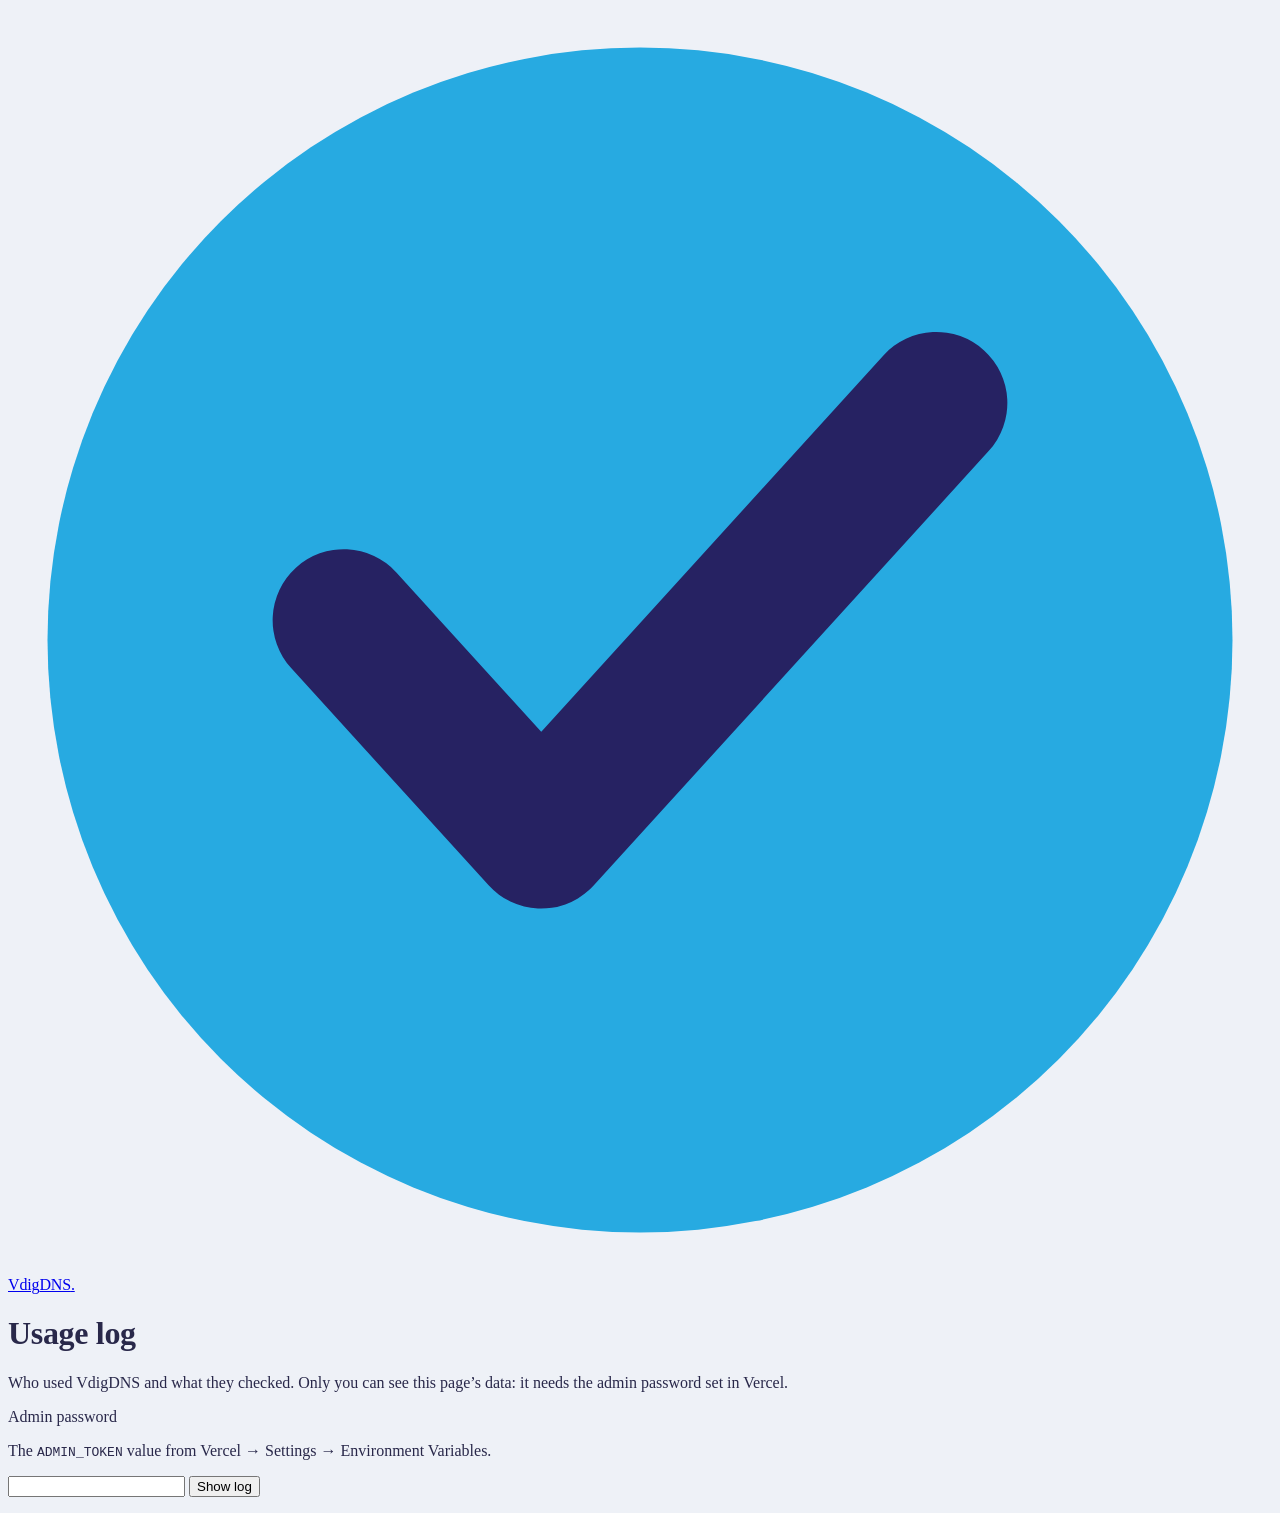
==== public/admin.html @ 4c51bd32 "Add files via upload" ====
<!doctype html>
<html lang="en">
<head>
  <meta charset="utf-8" />
  <meta name="viewport" content="width=device-width, initial-scale=1" />
  <meta name="robots" content="noindex, nofollow" />
  <title>VdigDNS usage log</title>
  <link rel="icon" href="data:image/svg+xml,%3Csvg xmlns='http://www.w3.org/2000/svg' viewBox='0 0 32 32'%3E%3Ccircle cx='16' cy='16' r='15' fill='%23262262'/%3E%3Cpath d='M9 16.5l4.5 4.5L23 11' stroke='%2327AAE1' stroke-width='3.4' fill='none' stroke-linecap='round' stroke-linejoin='round'/%3E%3C/svg%3E" />
  <link rel="preconnect" href="https://fonts.googleapis.com" />
  <link rel="preconnect" href="https://fonts.gstatic.com" crossorigin />
  <link href="https://fonts.googleapis.com/css2?family=Archivo:wdth,wght@62..125,100..900&family=JetBrains+Mono:wght@400;600&display=swap" rel="stylesheet" />
  <!-- Same compiled stylesheet as the main page (build.py scans this file too) -->
  <link rel="stylesheet" href="/app.css" />
  <style>
    body { background: #EEF1F7; color: #29284A; }
    .display { font-stretch: 125%; letter-spacing: -0.01em; }
    .semi-wide { font-stretch: 112%; }
    .break-anywhere { overflow-wrap: anywhere; }
    .tabular { font-variant-numeric: tabular-nums; }
  </style>
</head>
<body class="min-h-screen bg-canvas font-sans text-ink antialiased">
  <header class="bg-navy pb-20 text-white">
    <div class="mx-auto max-w-6xl px-4 pt-7 sm:px-6">
      <div class="flex flex-wrap items-center justify-between gap-3">
        <a href="/" class="flex items-center gap-2.5 rounded-md focus:outline-none focus-visible:ring-2 focus-visible:ring-sky">
          <svg class="h-8 w-8 shrink-0" viewBox="0 0 32 32" aria-hidden="true">
            <circle cx="16" cy="16" r="15" fill="#27AAE1" />
            <path d="M8.5 15.5l5 5.5L23.5 10" stroke="#262262" stroke-width="3.6" fill="none" stroke-linecap="round" stroke-linejoin="round" />
          </svg>
          <span class="display text-2xl font-extrabold">Vdig<span class="text-sky">DNS</span><span class="text-orange">.</span></span>
        </a>
        <button id="signout" hidden class="text-sm text-white/70 underline underline-offset-4 hover:text-white focus:outline-none focus-visible:ring-2 focus-visible:ring-sky">Sign out</button>
      </div>
      <h1 class="display mt-10 text-3xl font-bold sm:text-4xl">Usage log</h1>
      <p class="mt-2 max-w-2xl text-white/75">Who used VdigDNS and what they checked. Only you can see this page’s data: it needs the admin password set in Vercel.</p>
    </div>
  </header>

  <main class="mx-auto -mt-12 max-w-6xl space-y-6 px-4 pb-16 sm:px-6">
    <!-- Sign in -->
    <form id="signin" class="max-w-lg rounded-2xl bg-white p-6 shadow-[0_1px_2px_rgba(38,34,98,.06),0_8px_24px_rgba(38,34,98,.08)] sm:p-8" autocomplete="off">
      <label for="token" class="semi-wide text-lg font-bold text-navy">Admin password</label>
      <p class="mt-1 text-[14px] text-ink/70">The <code class="font-mono text-[13px]">ADMIN_TOKEN</code> value from Vercel → Settings → Environment Variables.</p>
      <div class="mt-4 flex flex-col gap-3 sm:flex-row">
        <input id="token" type="password" required autocomplete="current-password"
               class="min-w-0 flex-1 rounded-lg border border-rule px-3 py-2.5 font-mono text-navy outline-none focus:border-sky focus:ring-4 focus:ring-sky/20" />
        <button class="rounded-lg bg-navy px-6 py-2.5 font-bold text-white hover:bg-blue focus:outline-none focus-visible:ring-4 focus-visible:ring-sky/50">Show log</button>
      </div>
      <p id="signin-error" role="alert" class="mt-3 hidden text-[14px] text-fail"></p>
    </form>

    <!-- Log -->
    <div id="log" hidden class="space-y-6">
      <div class="flex flex-wrap items-center gap-3">
        <label class="sr-only" for="days">Period</label>
        <select id="days" class="rounded-lg border border-rule bg-white px-3 py-2 text-sm text-navy outline-none focus:border-sky focus:ring-4 focus:ring-sky/20">
          <option value="1">Today</option><option value="7" selected>Last 7 days</option><option value="30">Last 30 days</option>
        </select>
        <label class="sr-only" for="tool">Tool</label>
        <select id="tool" class="rounded-lg border border-rule bg-white px-3 py-2 text-sm text-navy outline-none focus:border-sky focus:ring-4 focus:ring-sky/20">
          <option value="">All tools</option><option value="report">Domain report</option><option value="propagation">Propagation</option>
          <option value="whois">Registration</option><option value="dkim">DKIM selector</option><option value="blocklist">Blocklist IP</option>
        </select>
        <label class="sr-only" for="q">Search</label>
        <input id="q" type="search" placeholder="Filter by IP, domain, country or browser"
               class="min-w-0 flex-1 rounded-lg border border-rule bg-white px-3 py-2 text-sm text-navy outline-none focus:border-sky focus:ring-4 focus:ring-sky/20 sm:max-w-sm" />
        <button id="refresh" class="rounded-lg border border-sky bg-white px-3.5 py-2 text-sm font-semibold text-blue hover:bg-sky/10 focus:outline-none focus-visible:ring-2 focus-visible:ring-sky">Refresh</button>
        <button id="csv" class="rounded-lg border border-sky bg-white px-3.5 py-2 text-sm font-semibold text-blue hover:bg-sky/10 focus:outline-none focus-visible:ring-2 focus-visible:ring-sky">Download CSV</button>
      </div>

      <div id="tiles" class="grid grid-cols-2 gap-4 lg:grid-cols-4"></div>

      <div class="grid gap-4 lg:grid-cols-12">
        <section class="min-w-0 rounded-2xl bg-white p-6 shadow-[0_1px_2px_rgba(38,34,98,.06),0_6px_18px_rgba(38,34,98,.06)] lg:col-span-7">
          <h2 class="semi-wide text-lg font-bold text-navy">Visitors</h2>
          <p class="text-[13px] text-ink/60">Click one to see only their checks.</p>
          <ol id="top-ips" class="mt-4 space-y-1"></ol>
        </section>
        <section class="min-w-0 rounded-2xl bg-white p-6 shadow-[0_1px_2px_rgba(38,34,98,.06),0_6px_18px_rgba(38,34,98,.06)] lg:col-span-5">
          <h2 class="semi-wide text-lg font-bold text-navy">Most checked</h2>
          <p class="text-[13px] text-ink/60">Domains, IPs and selectors.</p>
          <ol id="top-targets" class="mt-4 space-y-1"></ol>
        </section>
      </div>

      <section class="min-w-0 rounded-2xl bg-white shadow-[0_1px_2px_rgba(38,34,98,.06),0_6px_18px_rgba(38,34,98,.06)]">
        <div class="flex flex-wrap items-baseline justify-between gap-2 p-6 pb-3">
          <h2 class="semi-wide text-lg font-bold text-navy">Every check</h2>
          <p id="shown" class="text-[13px] text-ink/60"></p>
        </div>
        <div class="overflow-x-auto">
          <table class="w-full min-w-[46rem] text-left text-[13px]">
            <thead class="border-y border-rule bg-canvas/60 text-ink/60">
              <tr><th class="px-6 py-2 font-semibold">Time</th><th class="px-3 py-2 font-semibold">Visitor</th><th class="px-3 py-2 font-semibold">Location</th>
                  <th class="px-3 py-2 font-semibold">Tool</th><th class="px-3 py-2 font-semibold">Checked</th><th class="px-3 py-2 pr-6 font-semibold">Browser</th></tr>
            </thead>
            <tbody id="rows" class="divide-y divide-rule/70"></tbody>
          </table>
        </div>
        <p id="more" class="hidden p-4 text-center text-[13px] text-ink/60"></p>
      </section>
      <p id="note" class="text-[13px] text-ink/60"></p>
    </div>
  </main>

<script>
"use strict";
const $ = (id) => document.getElementById(id);
function el(tag, cls, text) { const n = document.createElement(tag); if (cls) n.className = cls; if (text != null) n.textContent = text; return n; }
const TOOL_NAME = { report: "Domain report", propagation: "Propagation", whois: "Registration", dkim: "DKIM selector", blocklist: "Blocklist IP" };
const REGION = (() => { try { return new Intl.DisplayNames(undefined, { type: "region" }); } catch { return null; } })();
const country = (c) => { try { return c ? REGION?.of(c) || c : ""; } catch { return c || ""; } };
const place = (e) => [e.city, country(e.country)].filter(Boolean).join(", ");
function browser(ua) {
  if (!ua) return "";
  if (/curl|wget|python|httpie|go-http|node-fetch|axios|postman/i.test(ua)) return (ua.match(/^[\w.-]+/) || [ua])[0] + " (script)";
  const b = /Edg\//.test(ua) ? "Edge" : /OPR\//.test(ua) ? "Opera" : /Firefox\//.test(ua) ? "Firefox" : /Chrome\//.test(ua) ? "Chrome" : /Safari\//.test(ua) ? "Safari" : "Other";
  const os = /Windows/.test(ua) ? "Windows" : /Android/.test(ua) ? "Android" : /iPhone|iPad/.test(ua) ? "iOS" : /Mac OS X/.test(ua) ? "macOS" : /Linux/.test(ua) ? "Linux" : "";
  return os ? `${b} on ${os}` : b;
}

let token = "";
try { token = sessionStorage.getItem("vdig-admin") || ""; } catch { /* storage blocked: sign in each time */ }
let entries = [];

async function load() {
  const err = $("signin-error");
  err.classList.add("hidden");
  try {
    const res = await fetch(`/api/v1/admin/usage?days=${$("days").value}`, { headers: { Authorization: `Bearer ${token}` }, cache: "no-store" });
    const data = await res.json().catch(() => ({}));
    if (!res.ok) throw new Error(res.status === 404 ? "The usage log isn't switched on: set ADMIN_TOKEN (16+ characters) in Vercel, then redeploy." : data.detail || `HTTP ${res.status}`);
    try { sessionStorage.setItem("vdig-admin", token); } catch { /* fine */ }
    entries = data.entries || [];
    $("note").textContent = `Entries are kept for ${data.retention_days} days, then deleted automatically. Checks answered from Vercel’s cache aren’t counted, and the header analyzer is never logged because it runs in the visitor’s browser.`;
    $("signin").hidden = true; $("log").hidden = false; $("signout").hidden = false;
    render();
  } catch (e) {
    $("signin").hidden = false; $("log").hidden = true;
    err.textContent = e instanceof TypeError ? "Couldn't reach the VdigDNS service." : e.message;
    err.classList.remove("hidden");
  }
}

function filtered() {
  const q = $("q").value.trim().toLowerCase(), tool = $("tool").value;
  return entries.filter((e) => (!tool || e.tool === tool) &&
    (!q || [e.ip, e.target, e.country, country(e.country), e.city, browser(e.ua)].some((v) => (v || "").toLowerCase().includes(q))));
}
function counts(list, key) {
  const m = new Map();
  list.forEach((e) => { const k = key(e); if (!k) return; const c = m.get(k) || { n: 0, last: e }; c.n++; if (e.t > c.last.t) c.last = e; m.set(k, c); });
  return [...m.entries()].sort((a, b) => b[1].n - a[1].n);
}
function tileBox(label, value, sub) {
  const box = el("div", "rounded-2xl bg-white p-5 shadow-[0_1px_2px_rgba(38,34,98,.06),0_6px_18px_rgba(38,34,98,.06)]");
  box.append(el("div", "display tabular text-3xl font-extrabold text-navy", value), el("div", "mt-1 text-[13px] font-semibold text-ink/70", label));
  if (sub) box.append(el("div", "mt-0.5 text-[12px] text-ink/50", sub));
  return box;
}
function render() {
  const list = filtered();
  const ips = counts(list, (e) => e.ip), targets = counts(list, (e) => e.target), countries = counts(list, (e) => e.country);
  $("tiles").replaceChildren(
    tileBox("Checks", list.length.toLocaleString()),
    tileBox("Visitors (IP addresses)", ips.length.toLocaleString(), "Several people behind one office network share an IP"),
    tileBox("Different things checked", targets.length.toLocaleString()),
    tileBox("Top country", countries[0] ? country(countries[0][0]) : "—", countries[0] ? `${countries[0][1].n} checks` : ""));

  $("top-ips").replaceChildren(...ips.slice(0, 12).map(([ip, c]) => {
    const who = el("span", "min-w-0");
    who.append(el("span", "font-mono text-[13px] font-semibold text-navy", ip),
               el("span", "ml-2 text-[12px] text-ink/60", [place(c.last), browser(c.last.ua)].filter(Boolean).join(", ")));
    const btn = el("button", "grid w-full grid-cols-[1fr_auto] items-baseline gap-x-3 rounded-lg px-2 py-1.5 text-left hover:bg-canvas focus:outline-none focus-visible:ring-2 focus-visible:ring-sky");
    btn.append(who, el("span", "tabular text-[13px] font-semibold text-navy", `${c.n} check${c.n === 1 ? "" : "s"}`));
    btn.addEventListener("click", () => { $("q").value = ip; render(); });
    const li = el("li");
    li.append(btn);
    return li;
  }));
  if (!ips.length) $("top-ips").replaceChildren(el("li", "text-[14px] text-ink/60", "No checks in this period."));

  $("top-targets").replaceChildren(...targets.slice(0, 12).map(([t, c]) => {
    const li = el("li", "grid grid-cols-[1fr_auto] items-baseline gap-x-3 px-2 py-1.5");
    li.append(el("span", "min-w-0 break-anywhere font-mono text-[13px] text-navy", t), el("span", "tabular text-[13px] font-semibold text-ink/70", String(c.n)));
    return li;
  }));

  const LIMIT = 500;
  $("rows").replaceChildren(...list.slice(0, LIMIT).map((e) => {
    const tr = el("tr", "align-top");
    const when = new Date(e.t);
    tr.append(
      el("td", "tabular whitespace-nowrap px-6 py-2 text-ink/70", Number.isNaN(when.getTime()) ? e.t : when.toLocaleString(undefined, { dateStyle: "medium", timeStyle: "short" })),
      el("td", "whitespace-nowrap px-3 py-2 font-mono font-semibold text-navy", e.ip || "—"),
      el("td", "px-3 py-2 text-ink/70", place(e) || "—"),
      el("td", "whitespace-nowrap px-3 py-2 text-ink/70", TOOL_NAME[e.tool] || e.tool),
      el("td", "break-anywhere px-3 py-2 font-mono text-navy", e.target),
      el("td", "px-3 py-2 pr-6 text-ink/60", browser(e.ua)));
    tr.lastChild.title = e.ua || "";
    return tr;
  }));
  $("shown").textContent = `${list.length.toLocaleString()} of ${entries.length.toLocaleString()} shown, newest first`;
  $("more").classList.toggle("hidden", list.length <= LIMIT);
  $("more").textContent = `Showing the newest ${LIMIT}. Filter, or download the CSV for all ${list.length.toLocaleString()}.`;
}

function downloadCsv() {
  // A leading = + - @ would make spreadsheet apps run the cell as a formula; prefix those with '
  const cell = (v) => { let s = String(v ?? ""); if (/^[=+\-@\t\r]/.test(s)) s = "'" + s; return `"${s.replace(/"/g, '""')}"`; };
  const lines = [["time_utc", "ip", "country", "region", "city", "tool", "checked", "user_agent"].join(",")]
    .concat(filtered().map((e) => [e.t, e.ip, e.country, e.region, e.city, e.tool, e.target, e.ua].map(cell).join(",")));
  const url = URL.createObjectURL(new Blob([lines.join("\r\n")], { type: "text/csv" }));
  const a = Object.assign(document.createElement("a"), { href: url, download: `vdigdns-usage-${new Date().toISOString().slice(0, 10)}.csv` });
  document.body.append(a); a.click(); a.remove();
  setTimeout(() => URL.revokeObjectURL(url), 1000);
}

$("signin").addEventListener("submit", (e) => { e.preventDefault(); token = $("token").value.trim(); load(); });
$("signout").addEventListener("click", () => { token = ""; try { sessionStorage.removeItem("vdig-admin"); } catch {} location.reload(); });
$("days").addEventListener("change", load);
$("refresh").addEventListener("click", load);
$("tool").addEventListener("change", render);
$("q").addEventListener("input", render);
$("csv").addEventListener("click", downloadCsv);
if (token) load();
</script>
</body>
</html>
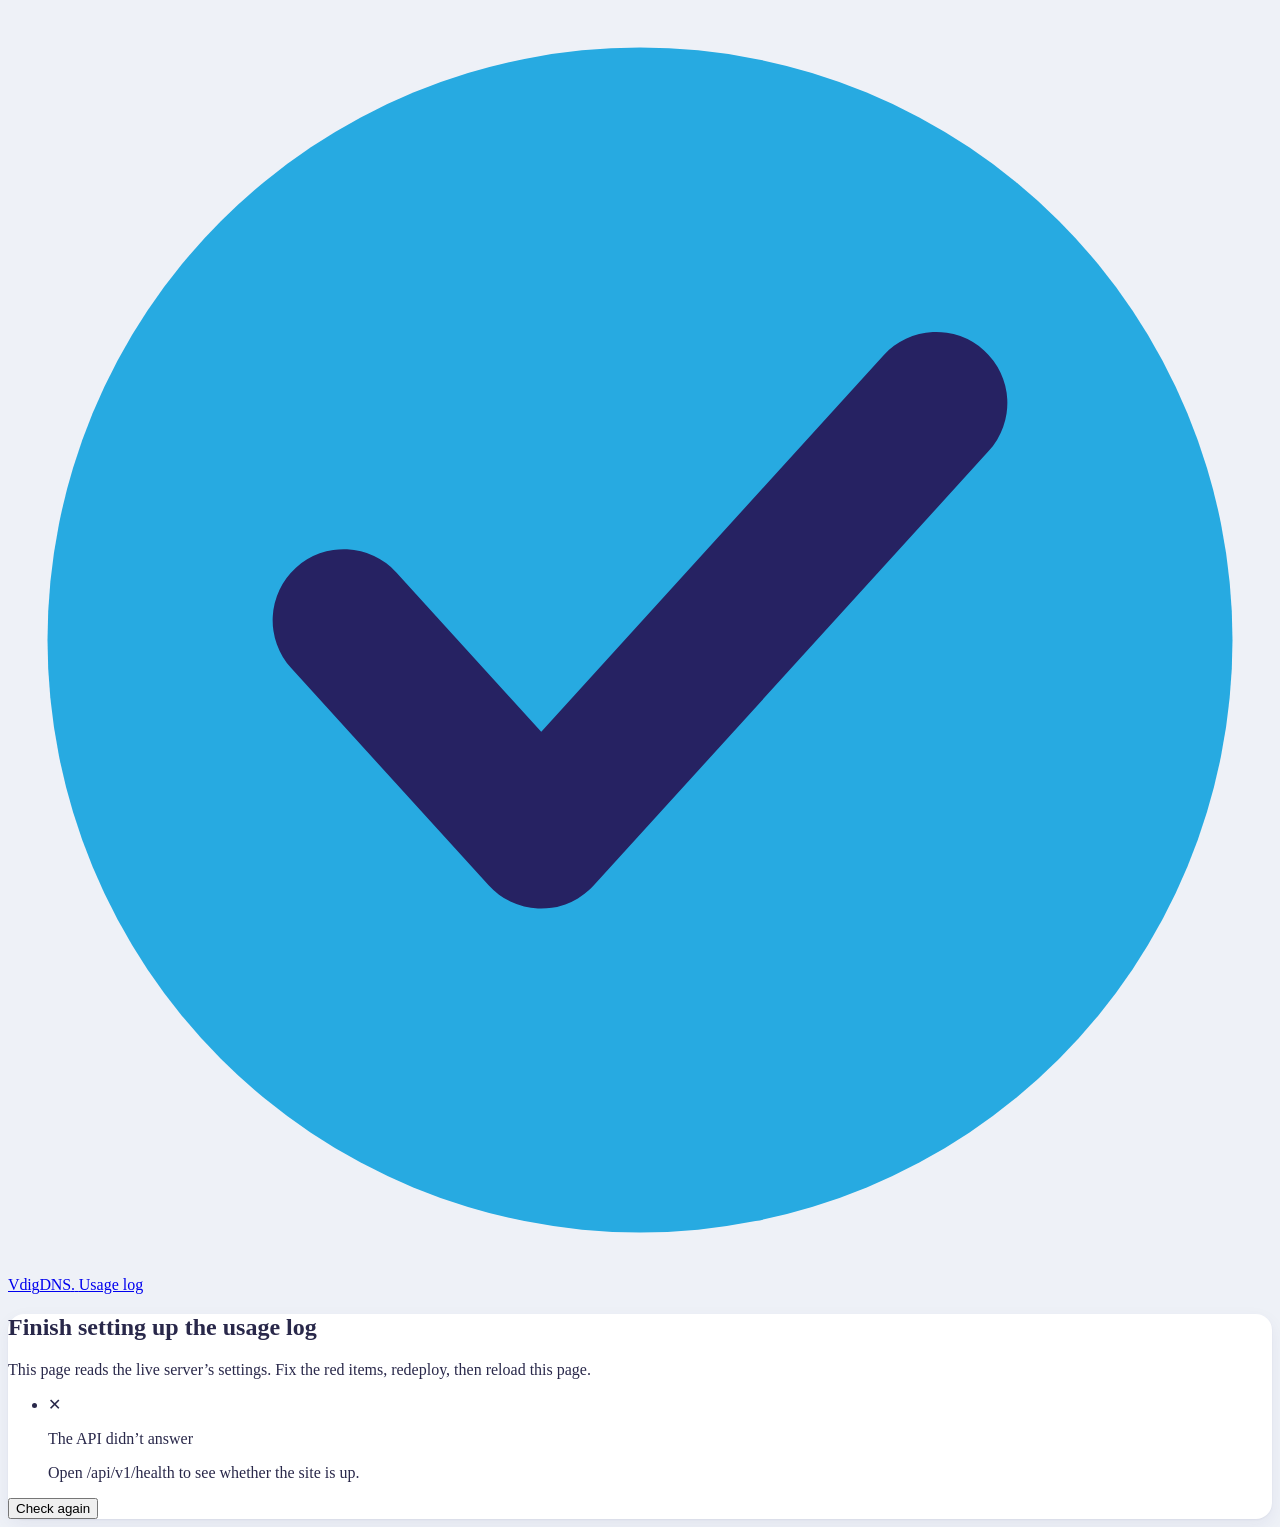
==== commit 2199ee5f: "Add files via upload" ====
--- a/public/admin.html
+++ b/public/admin.html
@@ -9,7 +9,7 @@
   <link rel="preconnect" href="https://fonts.googleapis.com" />
   <link rel="preconnect" href="https://fonts.gstatic.com" crossorigin />
   <link href="https://fonts.googleapis.com/css2?family=Archivo:wdth,wght@62..125,100..900&family=JetBrains+Mono:wght@400;600&display=swap" rel="stylesheet" />
-  <!-- Same compiled stylesheet as the main page (build.py scans this file too) -->
+  <!-- The same compiled stylesheet as the main page (build.py scans this file too) -->
   <link rel="stylesheet" href="/app.css" />
   <style>
     body { background: #EEF1F7; color: #29284A; }
@@ -17,88 +17,130 @@
     .semi-wide { font-stretch: 112%; }
     .break-anywhere { overflow-wrap: anywhere; }
     .tabular { font-variant-numeric: tabular-nums; }
+    .card { background: #fff; border-radius: 1rem; box-shadow: 0 1px 2px rgba(38,34,98,.06), 0 6px 18px rgba(38,34,98,.06); }
+    /* Activity chart: one bar per day (or hour). The whole column is the hover target. */
+    .bar-col { position: relative; flex: 1 1 0; min-width: 0; height: 100%; display: flex; align-items: flex-end; cursor: default; outline: none; }
+    .bar-col .bar { width: 100%; background: #27AAE1; border-radius: 4px 4px 0 0; min-height: 0; transition: background-color .15s; }
+    .bar-col:hover .bar, .bar-col:focus-visible .bar { background: #262262; }
+    .bar-col:focus-visible { box-shadow: inset 0 0 0 2px #27AAE1; border-radius: 4px; }
+    .share { height: 6px; border-radius: 3px; background: #27AAE1; }
   </style>
 </head>
 <body class="min-h-screen bg-canvas font-sans text-ink antialiased">
-  <header class="bg-navy pb-20 text-white">
-    <div class="mx-auto max-w-6xl px-4 pt-7 sm:px-6">
-      <div class="flex flex-wrap items-center justify-between gap-3">
-        <a href="/" class="flex items-center gap-2.5 rounded-md focus:outline-none focus-visible:ring-2 focus-visible:ring-sky">
-          <svg class="h-8 w-8 shrink-0" viewBox="0 0 32 32" aria-hidden="true">
-            <circle cx="16" cy="16" r="15" fill="#27AAE1" />
-            <path d="M8.5 15.5l5 5.5L23.5 10" stroke="#262262" stroke-width="3.6" fill="none" stroke-linecap="round" stroke-linejoin="round" />
-          </svg>
-          <span class="display text-2xl font-extrabold">Vdig<span class="text-sky">DNS</span><span class="text-orange">.</span></span>
-        </a>
-        <button id="signout" hidden class="text-sm text-white/70 underline underline-offset-4 hover:text-white focus:outline-none focus-visible:ring-2 focus-visible:ring-sky">Sign out</button>
+  <header class="bg-navy text-white">
+    <div class="mx-auto flex max-w-6xl flex-wrap items-center justify-between gap-x-6 gap-y-3 px-4 py-5 sm:px-6">
+      <a href="/" class="flex items-center gap-2.5 rounded-md focus:outline-none focus-visible:ring-2 focus-visible:ring-sky">
+        <svg class="h-8 w-8 shrink-0" viewBox="0 0 32 32" aria-hidden="true">
+          <circle cx="16" cy="16" r="15" fill="#27AAE1" />
+          <path d="M8.5 15.5l5 5.5L23.5 10" stroke="#262262" stroke-width="3.6" fill="none" stroke-linecap="round" stroke-linejoin="round" />
+        </svg>
+        <span class="display text-2xl font-extrabold">Vdig<span class="text-sky">DNS</span><span class="text-orange">.</span></span>
+        <span class="ml-1 rounded-md bg-white/10 px-2 py-0.5 text-xs font-semibold text-white/80">Usage log</span>
+      </a>
+      <div id="controls" hidden class="flex flex-wrap items-center gap-2">
+        <label class="sr-only" for="days">Period</label>
+        <select id="days" class="rounded-lg border border-white/20 bg-white/10 px-3 py-2 text-sm text-white outline-none focus:ring-2 focus:ring-sky [&>option]:text-navy">
+          <option value="1">Today</option><option value="7" selected>Last 7 days</option><option value="30">Last 30 days</option>
+        </select>
+        <button id="refresh" class="rounded-lg border border-white/20 px-3 py-2 text-sm font-semibold text-white hover:bg-white/10 focus:outline-none focus-visible:ring-2 focus-visible:ring-sky">Refresh</button>
+        <button id="signout" class="rounded-lg px-3 py-2 text-sm text-white/70 hover:text-white focus:outline-none focus-visible:ring-2 focus-visible:ring-sky">Sign out</button>
       </div>
-      <h1 class="display mt-10 text-3xl font-bold sm:text-4xl">Usage log</h1>
-      <p class="mt-2 max-w-2xl text-white/75">Who used VdigDNS and what they checked. Only you can see this page’s data: it needs the admin password set in Vercel.</p>
     </div>
   </header>
 
-  <main class="mx-auto -mt-12 max-w-6xl space-y-6 px-4 pb-16 sm:px-6">
+  <main class="mx-auto max-w-6xl space-y-5 px-4 py-8 sm:px-6">
+    <!-- Setup checklist: shown when something isn't configured yet -->
+    <section id="setup" hidden class="card max-w-2xl p-6 sm:p-8">
+      <h1 class="semi-wide text-xl font-bold text-navy">Finish setting up the usage log</h1>
+      <p class="mt-1 text-[14px] text-ink/70">This page reads the live server’s settings. Fix the red items, redeploy, then reload this page.</p>
+      <ul id="setup-list" class="mt-5 space-y-4"></ul>
+      <button id="setup-recheck" class="mt-6 rounded-lg bg-navy px-5 py-2.5 text-sm font-bold text-white hover:bg-blue focus:outline-none focus-visible:ring-4 focus-visible:ring-sky/50">Check again</button>
+    </section>
+
     <!-- Sign in -->
-    <form id="signin" class="max-w-lg rounded-2xl bg-white p-6 shadow-[0_1px_2px_rgba(38,34,98,.06),0_8px_24px_rgba(38,34,98,.08)] sm:p-8" autocomplete="off">
-      <label for="token" class="semi-wide text-lg font-bold text-navy">Admin password</label>
-      <p class="mt-1 text-[14px] text-ink/70">The <code class="font-mono text-[13px]">ADMIN_TOKEN</code> value from Vercel → Settings → Environment Variables.</p>
-      <div class="mt-4 flex flex-col gap-3 sm:flex-row">
-        <input id="token" type="password" required autocomplete="current-password"
-               class="min-w-0 flex-1 rounded-lg border border-rule px-3 py-2.5 font-mono text-navy outline-none focus:border-sky focus:ring-4 focus:ring-sky/20" />
-        <button class="rounded-lg bg-navy px-6 py-2.5 font-bold text-white hover:bg-blue focus:outline-none focus-visible:ring-4 focus-visible:ring-sky/50">Show log</button>
+    <form id="signin" hidden class="card mx-auto mt-6 max-w-md p-6 sm:p-8" autocomplete="off">
+      <h1 class="semi-wide text-xl font-bold text-navy">Sign in to the usage log</h1>
+      <p class="mt-1 text-[14px] text-ink/70">Use the <code class="font-mono text-[13px]">ADMIN_TOKEN</code> value you set in Vercel.</p>
+      <label for="token" class="mt-5 block text-sm font-semibold text-navy">Admin password</label>
+      <div class="mt-1.5 flex rounded-lg border border-rule focus-within:border-sky focus-within:ring-4 focus-within:ring-sky/20">
+        <input id="token" type="password" required autocomplete="current-password" class="min-w-0 flex-1 rounded-l-lg px-3 py-2.5 font-mono text-navy outline-none" />
+        <button type="button" id="reveal" class="rounded-r-lg px-3 text-sm text-blue hover:text-navy focus:outline-none focus-visible:ring-2 focus-visible:ring-sky">Show</button>
       </div>
+      <label class="mt-3 flex items-center gap-2 text-[14px] text-ink/80">
+        <input id="remember" type="checkbox" class="h-4 w-4 accent-sky" /> Remember me on this device
+      </label>
+      <button class="mt-5 w-full rounded-lg bg-navy px-6 py-3 font-bold text-white hover:bg-blue focus:outline-none focus-visible:ring-4 focus-visible:ring-sky/50">Show the log</button>
       <p id="signin-error" role="alert" class="mt-3 hidden text-[14px] text-fail"></p>
     </form>
 
-    <!-- Log -->
-    <div id="log" hidden class="space-y-6">
-      <div class="flex flex-wrap items-center gap-3">
-        <label class="sr-only" for="days">Period</label>
-        <select id="days" class="rounded-lg border border-rule bg-white px-3 py-2 text-sm text-navy outline-none focus:border-sky focus:ring-4 focus:ring-sky/20">
-          <option value="1">Today</option><option value="7" selected>Last 7 days</option><option value="30">Last 30 days</option>
-        </select>
-        <label class="sr-only" for="tool">Tool</label>
-        <select id="tool" class="rounded-lg border border-rule bg-white px-3 py-2 text-sm text-navy outline-none focus:border-sky focus:ring-4 focus:ring-sky/20">
-          <option value="">All tools</option><option value="report">Domain report</option><option value="propagation">Propagation</option>
-          <option value="whois">Registration</option><option value="dkim">DKIM selector</option><option value="blocklist">Blocklist IP</option>
-        </select>
-        <label class="sr-only" for="q">Search</label>
-        <input id="q" type="search" placeholder="Filter by IP, domain, country or browser"
-               class="min-w-0 flex-1 rounded-lg border border-rule bg-white px-3 py-2 text-sm text-navy outline-none focus:border-sky focus:ring-4 focus:ring-sky/20 sm:max-w-sm" />
-        <button id="refresh" class="rounded-lg border border-sky bg-white px-3.5 py-2 text-sm font-semibold text-blue hover:bg-sky/10 focus:outline-none focus-visible:ring-2 focus-visible:ring-sky">Refresh</button>
+    <!-- Dashboard -->
+    <div id="dash" hidden class="space-y-5">
+      <div class="flex flex-wrap items-end justify-between gap-2">
+        <div>
+          <h1 class="display text-3xl font-bold text-navy">Who’s using VdigDNS</h1>
+          <p id="updated" class="mt-1 text-[13px] text-ink/60"></p>
+        </div>
         <button id="csv" class="rounded-lg border border-sky bg-white px-3.5 py-2 text-sm font-semibold text-blue hover:bg-sky/10 focus:outline-none focus-visible:ring-2 focus-visible:ring-sky">Download CSV</button>
       </div>
 
       <div id="tiles" class="grid grid-cols-2 gap-4 lg:grid-cols-4"></div>
 
       <div class="grid gap-4 lg:grid-cols-12">
-        <section class="min-w-0 rounded-2xl bg-white p-6 shadow-[0_1px_2px_rgba(38,34,98,.06),0_6px_18px_rgba(38,34,98,.06)] lg:col-span-7">
-          <h2 class="semi-wide text-lg font-bold text-navy">Visitors</h2>
-          <p class="text-[13px] text-ink/60">Click one to see only their checks.</p>
-          <ol id="top-ips" class="mt-4 space-y-1"></ol>
+        <section class="card min-w-0 p-6 lg:col-span-8">
+          <div class="flex flex-wrap items-baseline justify-between gap-2">
+            <h2 class="semi-wide text-lg font-bold text-navy" id="chart-title">Checks per day</h2>
+            <p id="chart-peak" class="text-[13px] text-ink/60"></p>
+          </div>
+          <div class="relative mt-4">
+            <div id="chart" class="flex h-44 items-end gap-[3px] border-b border-rule" role="list" aria-label="Checks over time"></div>
+            <div id="chart-tip" hidden class="pointer-events-none absolute z-10 -translate-x-1/2 rounded-lg bg-navy px-2.5 py-1.5 text-[12px] whitespace-nowrap text-white shadow-lg"></div>
+            <div id="chart-axis" class="mt-1.5 flex gap-[3px] text-[11px] text-ink/50"></div>
+          </div>
         </section>
-        <section class="min-w-0 rounded-2xl bg-white p-6 shadow-[0_1px_2px_rgba(38,34,98,.06),0_6px_18px_rgba(38,34,98,.06)] lg:col-span-5">
-          <h2 class="semi-wide text-lg font-bold text-navy">Most checked</h2>
-          <p class="text-[13px] text-ink/60">Domains, IPs and selectors.</p>
-          <ol id="top-targets" class="mt-4 space-y-1"></ol>
+        <section class="card min-w-0 p-6 lg:col-span-4">
+          <h2 class="semi-wide text-lg font-bold text-navy">Tools used</h2>
+          <ul id="tools" class="mt-4 space-y-3"></ul>
         </section>
       </div>
 
-      <section class="min-w-0 rounded-2xl bg-white shadow-[0_1px_2px_rgba(38,34,98,.06),0_6px_18px_rgba(38,34,98,.06)]">
-        <div class="flex flex-wrap items-baseline justify-between gap-2 p-6 pb-3">
-          <h2 class="semi-wide text-lg font-bold text-navy">Every check</h2>
-          <p id="shown" class="text-[13px] text-ink/60"></p>
+      <div class="grid gap-4 lg:grid-cols-12">
+        <section class="card min-w-0 p-6 lg:col-span-7">
+          <h2 class="semi-wide text-lg font-bold text-navy">Visitors</h2>
+          <p class="text-[13px] text-ink/60">By IP address. Click one to see only their checks.</p>
+          <ul id="visitors" class="mt-3 space-y-0.5"></ul>
+        </section>
+        <section class="card min-w-0 p-6 lg:col-span-5">
+          <h2 class="semi-wide text-lg font-bold text-navy">Most checked</h2>
+          <p class="text-[13px] text-ink/60">Click one to see who checked it.</p>
+          <ul id="targets" class="mt-3 space-y-0.5"></ul>
+        </section>
+      </div>
+
+      <section class="card min-w-0">
+        <div class="sticky top-0 z-10 flex flex-wrap items-center gap-2 rounded-t-2xl border-b border-rule bg-white/95 p-4 backdrop-blur sm:px-6">
+          <h2 class="semi-wide mr-auto text-lg font-bold text-navy">Every check</h2>
+          <label class="sr-only" for="q">Search</label>
+          <input id="q" type="search" placeholder="Search IP, domain, place, browser"
+                 class="w-full min-w-0 rounded-lg border border-rule px-3 py-2 text-sm text-navy outline-none focus:border-sky focus:ring-4 focus:ring-sky/20 sm:w-72" />
+          <label class="sr-only" for="tool">Tool</label>
+          <select id="tool" class="rounded-lg border border-rule bg-white px-3 py-2 text-sm text-navy outline-none focus:border-sky focus:ring-4 focus:ring-sky/20">
+            <option value="">All tools</option>
+          </select>
+          <button id="clear" hidden class="rounded-lg px-2 py-2 text-sm text-blue underline underline-offset-4 hover:text-navy focus:outline-none focus-visible:ring-2 focus-visible:ring-sky">Clear filters</button>
         </div>
         <div class="overflow-x-auto">
-          <table class="w-full min-w-[46rem] text-left text-[13px]">
-            <thead class="border-y border-rule bg-canvas/60 text-ink/60">
-              <tr><th class="px-6 py-2 font-semibold">Time</th><th class="px-3 py-2 font-semibold">Visitor</th><th class="px-3 py-2 font-semibold">Location</th>
+          <table class="w-full min-w-[44rem] text-left text-[13px]">
+            <thead class="bg-canvas/60 text-ink/60">
+              <tr><th class="px-6 py-2 font-semibold">When</th><th class="px-3 py-2 font-semibold">Visitor</th>
                   <th class="px-3 py-2 font-semibold">Tool</th><th class="px-3 py-2 font-semibold">Checked</th><th class="px-3 py-2 pr-6 font-semibold">Browser</th></tr>
             </thead>
             <tbody id="rows" class="divide-y divide-rule/70"></tbody>
           </table>
         </div>
-        <p id="more" class="hidden p-4 text-center text-[13px] text-ink/60"></p>
+        <div class="flex flex-wrap items-center justify-between gap-2 border-t border-rule px-6 py-3">
+          <p id="shown" class="text-[13px] text-ink/60"></p>
+          <button id="more" hidden class="rounded-lg border border-sky px-3 py-1.5 text-sm font-semibold text-blue hover:bg-sky/10 focus:outline-none focus-visible:ring-2 focus-visible:ring-sky">Show 100 more</button>
+        </div>
       </section>
       <p id="note" class="text-[13px] text-ink/60"></p>
     </div>
@@ -106,125 +148,271 @@
 
 <script>
 "use strict";
+/* Everything from the log is shown with textContent: domains and browsers are typed by visitors. */
 const $ = (id) => document.getElementById(id);
 function el(tag, cls, text) { const n = document.createElement(tag); if (cls) n.className = cls; if (text != null) n.textContent = text; return n; }
-const TOOL_NAME = { report: "Domain report", propagation: "Propagation", whois: "Registration", dkim: "DKIM selector", blocklist: "Blocklist IP" };
+const store = {
+  get(k) { try { return sessionStorage.getItem(k) ?? localStorage.getItem(k); } catch { return null; } },
+  set(k, v, keep) { try { (keep ? localStorage : sessionStorage).setItem(k, v); } catch { /* storage blocked */ } },
+  del(k) { try { sessionStorage.removeItem(k); localStorage.removeItem(k); } catch { /* fine */ } },
+};
+const TOOL = { report: "Domain report", propagation: "Propagation", whois: "Registration", dkim: "DKIM selector", blocklist: "Blocklist check" };
 const REGION = (() => { try { return new Intl.DisplayNames(undefined, { type: "region" }); } catch { return null; } })();
-const country = (c) => { try { return c ? REGION?.of(c) || c : ""; } catch { return c || ""; } };
-const place = (e) => [e.city, country(e.country)].filter(Boolean).join(", ");
+const countryName = (c) => { try { return c ? REGION?.of(c) || c : ""; } catch { return c || ""; } };
+const place = (e) => [e.city, countryName(e.country)].filter(Boolean).join(", ");
 function browser(ua) {
   if (!ua) return "";
-  if (/curl|wget|python|httpie|go-http|node-fetch|axios|postman/i.test(ua)) return (ua.match(/^[\w.-]+/) || [ua])[0] + " (script)";
-  const b = /Edg\//.test(ua) ? "Edge" : /OPR\//.test(ua) ? "Opera" : /Firefox\//.test(ua) ? "Firefox" : /Chrome\//.test(ua) ? "Chrome" : /Safari\//.test(ua) ? "Safari" : "Other";
-  const os = /Windows/.test(ua) ? "Windows" : /Android/.test(ua) ? "Android" : /iPhone|iPad/.test(ua) ? "iOS" : /Mac OS X/.test(ua) ? "macOS" : /Linux/.test(ua) ? "Linux" : "";
+  if (/curl|wget|python|httpie|go-http|node-fetch|axios|postman|bot|spider/i.test(ua)) return `${(ua.match(/^[\w.-]+/) || ["Script"])[0]} (script or bot)`;
+  const b = /Edg\//.test(ua) ? "Edge" : /OPR\//.test(ua) ? "Opera" : /Firefox\//.test(ua) ? "Firefox" : /Chrome\//.test(ua) ? "Chrome" : /Safari\//.test(ua) ? "Safari" : "Browser";
+  const os = /Windows/.test(ua) ? "Windows" : /Android/.test(ua) ? "Android" : /iPhone|iPad/.test(ua) ? "iPhone/iPad" : /Mac OS X/.test(ua) ? "Mac" : /Linux/.test(ua) ? "Linux" : "";
   return os ? `${b} on ${os}` : b;
 }
-
-let token = "";
-try { token = sessionStorage.getItem("vdig-admin") || ""; } catch { /* storage blocked: sign in each time */ }
-let entries = [];
-
-async function load() {
+const rtf = (() => { try { return new Intl.RelativeTimeFormat(undefined, { numeric: "auto" }); } catch { return null; } })();
+function ago(t) {
+  const s = Math.round((new Date(t).getTime() - Date.now()) / 1000);
+  if (!rtf || Number.isNaN(s)) return t;
+  const a = Math.abs(s);
+  if (a < 60) return "just now";
+  if (a < 3600) return rtf.format(Math.round(s / 60), "minute");
+  if (a < 86400) return rtf.format(Math.round(s / 3600), "hour");
+  return rtf.format(Math.round(s / 86400), "day");
+}
+const fullTime = (t) => { const d = new Date(t); return Number.isNaN(d.getTime()) ? t : d.toLocaleString(undefined, { dateStyle: "medium", timeStyle: "medium" }); };
+const isDomain = (t) => /^[a-z0-9.-]+\.[a-z]{2,}$/i.test(t);
+const reportLink = (target) => { const d = target.split(" ")[0].replace(/^.*\._domainkey\./, ""); return isDomain(d) ? `/?domain=${encodeURIComponent(d)}` : null; };
+
+let token = store.get("vdig-admin") || "";
+let entries = [], fetchedAt = 0, limit = 100, timer = null;
+const lastSeen = Number(store.get("vdig-admin-seen") || 0);
+
+/* ---------- Setup check ---------- */
+async function checkSetup() {
+  let h;
+  try { h = await (await fetch("/api/v1/health", { cache: "no-store" })).json(); } catch { h = null; }
+  const items = [];
+  if (!h) items.push([false, "The API didn’t answer", "Open /api/v1/health to see whether the site is up."]);
+  else if (!("usage_log" in h)) items.push([false, "The live main.py is older than this page", "Upload the new main.py to the top of the GitHub repo and wait for the deploy to finish."]);
+  else {
+    items.push([h.usage_log, "Database connected",
+      h.usage_log ? "Upstash Redis is connected, so checks are being logged." : "Vercel → your project → Storage → Create Database → Upstash for Redis → free plan → connect it to this project. Then redeploy."]);
+    items.push([h.admin_ready, "Admin password set (16 or more characters)",
+      h.admin_ready ? "ADMIN_TOKEN is set." : "Vercel → Settings → Environment Variables → add ADMIN_TOKEN for Production, at least 16 characters. A shorter value is ignored. Then redeploy (Deployments → ⋯ → Redeploy)."]);
+  }
+  const ready = items.every(([ok]) => ok);
+  $("setup").hidden = ready;
+  $("setup-list").replaceChildren(...items.map(([ok, title, help]) => {
+    const li = el("li", "grid grid-cols-[1.75rem_1fr] gap-2");
+    const mark = el("span", `mt-0.5 flex h-6 w-6 items-center justify-center rounded-full text-[13px] font-bold ${ok ? "bg-pass-tint text-pass" : "bg-fail-tint text-fail"}`, ok ? "✓" : "✕");
+    mark.setAttribute("aria-label", ok ? "Done" : "Not done");
+    const body = el("div");
+    body.append(el("p", "font-semibold text-navy", title), el("p", "mt-0.5 text-[14px] text-ink/70", help));
+    li.append(mark, body);
+    return li;
+  }));
+  return ready;
+}
+
+/* ---------- Load ---------- */
+async function load({ quiet = false } = {}) {
   const err = $("signin-error");
   err.classList.add("hidden");
   try {
     const res = await fetch(`/api/v1/admin/usage?days=${$("days").value}`, { headers: { Authorization: `Bearer ${token}` }, cache: "no-store" });
     const data = await res.json().catch(() => ({}));
-    if (!res.ok) throw new Error(res.status === 404 ? "The usage log isn't switched on: set ADMIN_TOKEN (16+ characters) in Vercel, then redeploy." : data.detail || `HTTP ${res.status}`);
-    try { sessionStorage.setItem("vdig-admin", token); } catch { /* fine */ }
-    entries = data.entries || [];
-    $("note").textContent = `Entries are kept for ${data.retention_days} days, then deleted automatically. Checks answered from Vercel’s cache aren’t counted, and the header analyzer is never logged because it runs in the visitor’s browser.`;
-    $("signin").hidden = true; $("log").hidden = false; $("signout").hidden = false;
+    if (res.status === 503 || res.status === 404) { await checkSetup(); $("signin").hidden = true; return; }
+    if (!res.ok) throw new Error(res.status === 401 ? "That password isn’t right." : data.detail || `The server answered ${res.status}.`);
+    let kept = false;
+    try { kept = !!localStorage.getItem("vdig-admin"); } catch { /* storage blocked */ }
+    store.set("vdig-admin", token, $("remember").checked || kept);
+    entries = (data.entries || []).sort((a, b) => (a.t < b.t ? 1 : -1));
+    fetchedAt = Date.now();
+    $("note").textContent = `Kept for ${data.retention_days} days, then deleted automatically. Not counted: checks answered from Vercel’s cache, and the header analyzer (it runs in the visitor’s browser). Several people on one office network share an IP address.`;
+    $("signin").hidden = true; $("setup").hidden = true; $("dash").hidden = false; $("controls").hidden = false;
+    fillToolFilter();
     render();
+    clearInterval(timer);
+    timer = setInterval(() => { if (!document.hidden) load({ quiet: true }); }, 60000);
   } catch (e) {
-    $("signin").hidden = false; $("log").hidden = true;
+    if (quiet) return;
+    $("dash").hidden = true; $("controls").hidden = true; $("signin").hidden = false;
     err.textContent = e instanceof TypeError ? "Couldn't reach the VdigDNS service." : e.message;
     err.classList.remove("hidden");
   }
 }
 
+/* ---------- Render ---------- */
+const filters = () => ({ q: $("q").value.trim().toLowerCase(), tool: $("tool").value });
 function filtered() {
-  const q = $("q").value.trim().toLowerCase(), tool = $("tool").value;
+  const { q, tool } = filters();
   return entries.filter((e) => (!tool || e.tool === tool) &&
-    (!q || [e.ip, e.target, e.country, country(e.country), e.city, browser(e.ua)].some((v) => (v || "").toLowerCase().includes(q))));
-}
-function counts(list, key) {
+    (!q || [e.ip, e.target, e.country, countryName(e.country), e.city, browser(e.ua)].some((v) => (v || "").toLowerCase().includes(q))));
+}
+function group(list, key) {
   const m = new Map();
-  list.forEach((e) => { const k = key(e); if (!k) return; const c = m.get(k) || { n: 0, last: e }; c.n++; if (e.t > c.last.t) c.last = e; m.set(k, c); });
+  list.forEach((e) => { const k = key(e); if (!k) return; const g = m.get(k) || { n: 0, last: e, ips: new Set() }; g.n++; g.ips.add(e.ip); if (e.t > g.last.t) g.last = e; m.set(k, g); });
   return [...m.entries()].sort((a, b) => b[1].n - a[1].n);
 }
-function tileBox(label, value, sub) {
-  const box = el("div", "rounded-2xl bg-white p-5 shadow-[0_1px_2px_rgba(38,34,98,.06),0_6px_18px_rgba(38,34,98,.06)]");
-  box.append(el("div", "display tabular text-3xl font-extrabold text-navy", value), el("div", "mt-1 text-[13px] font-semibold text-ink/70", label));
+function fillToolFilter() {
+  const sel = $("tool"), current = sel.value;
+  const used = [...new Set(entries.map((e) => e.tool))];
+  sel.replaceChildren(el("option", "", "All tools"), ...used.map((t) => { const o = el("option", "", TOOL[t] || t); o.value = t; return o; }));
+  sel.firstChild.value = "";
+  sel.value = used.includes(current) ? current : "";
+}
+function tile(value, label, sub, accent) {
+  const box = el("div", "card p-5");
+  box.append(el("div", `display tabular text-3xl font-extrabold ${accent ? "text-blue" : "text-navy"}`, value), el("div", "mt-1 text-[13px] font-semibold text-ink/70", label));
   if (sub) box.append(el("div", "mt-0.5 text-[12px] text-ink/50", sub));
   return box;
 }
+function shareRow(label, sub, n, max, onClick, mono) {
+  const li = el("li");
+  const btn = el(onClick ? "button" : "div", "block w-full rounded-lg px-2 py-2 text-left hover:bg-canvas focus:outline-none focus-visible:ring-2 focus-visible:ring-sky");
+  const top = el("div", "flex items-baseline justify-between gap-3");
+  const name = el("span", "min-w-0");
+  name.append(el("span", `${mono ? "font-mono text-[13px]" : "text-[14px]"} break-anywhere font-semibold text-navy`, label));
+  if (sub) name.append(el("span", "ml-2 text-[12px] text-ink/60", sub));
+  top.append(name, el("span", "tabular shrink-0 text-[13px] font-semibold text-ink/70", String(n)));
+  const track = el("div", "mt-1.5 h-1.5 rounded-full bg-canvas");
+  const fill = el("div", "share");
+  fill.style.width = `${Math.max(2, Math.round((n / max) * 100))}%`;
+  track.append(fill);
+  btn.append(top, track);
+  if (onClick) btn.addEventListener("click", onClick);
+  li.append(btn);
+  return li;
+}
+function renderChart(list) {
+  const days = Number($("days").value), hourly = days === 1;
+  const buckets = [];
+  const now = new Date();
+  if (hourly) {
+    for (let h = 0; h < 24; h++) { const d = new Date(now); d.setHours(h, 0, 0, 0); buckets.push({ start: d, label: `${String(h).padStart(2, "0")}:00`, n: 0, ips: new Set() }); }
+  } else {
+    for (let i = days - 1; i >= 0; i--) { const d = new Date(now); d.setHours(0, 0, 0, 0); d.setDate(d.getDate() - i); buckets.push({ start: d, label: d.toLocaleDateString(undefined, { day: "numeric", month: "short" }), n: 0, ips: new Set() }); }
+  }
+  list.forEach((e) => {
+    const t = new Date(e.t);
+    const b = hourly ? (t.toDateString() === now.toDateString() ? buckets[t.getHours()] : null)
+                     : buckets.find((x) => t >= x.start && t < new Date(x.start.getTime() + 86400000));
+    if (b) { b.n++; b.ips.add(e.ip); }
+  });
+  const max = Math.max(1, ...buckets.map((b) => b.n));
+  const peak = buckets.reduce((a, b) => (b.n > a.n ? b : a), buckets[0]);
+  $("chart-title").textContent = hourly ? "Checks per hour today" : "Checks per day";
+  $("chart-peak").textContent = peak.n ? `Busiest: ${peak.label}, ${peak.n} check${peak.n === 1 ? "" : "s"}` : "No checks in this period";
+  const tip = $("chart-tip"), chart = $("chart");
+  chart.replaceChildren(...buckets.map((b) => {
+    const col = el("div", "bar-col");
+    col.tabIndex = 0;
+    col.setAttribute("role", "listitem");
+    const text = `${b.label}: ${b.n} check${b.n === 1 ? "" : "s"}${b.n ? `, ${b.ips.size} visitor${b.ips.size === 1 ? "" : "s"}` : ""}`;
+    col.setAttribute("aria-label", text);
+    const bar = el("div", "bar");
+    bar.style.height = b.n ? `max(4px, ${(b.n / max) * 100}%)` : "0";
+    col.append(bar);
+    const show = () => {
+      tip.textContent = text; tip.hidden = false;
+      const c = chart.getBoundingClientRect(), r = col.getBoundingClientRect();
+      tip.style.left = `${Math.min(Math.max(r.left - c.left + r.width / 2, 60), c.width - 60)}px`;
+      tip.style.top = `${Math.max(0, c.height - (b.n / max) * c.height - 36)}px`;
+    };
+    col.addEventListener("mouseenter", show); col.addEventListener("focus", show);
+    col.addEventListener("mouseleave", () => (tip.hidden = true)); col.addEventListener("blur", () => (tip.hidden = true));
+    return col;
+  }));
+  const every = hourly ? 6 : days <= 7 ? 1 : 5;
+  $("chart-axis").replaceChildren(...buckets.map((b, i) => el("div", "min-w-0 flex-1 truncate text-center", i % every === 0 ? b.label : "")));
+}
 function render() {
   const list = filtered();
-  const ips = counts(list, (e) => e.ip), targets = counts(list, (e) => e.target), countries = counts(list, (e) => e.country);
+  const { q, tool } = filters();
+  $("clear").hidden = !q && !tool;
+  const visitors = group(list, (e) => e.ip), targets = group(list, (e) => e.target), tools = group(list, (e) => e.tool);
+  const fresh = lastSeen ? list.filter((e) => new Date(e.t).getTime() > lastSeen).length : 0;
+  const people = group(list, (e) => e.country);
   $("tiles").replaceChildren(
-    tileBox("Checks", list.length.toLocaleString()),
-    tileBox("Visitors (IP addresses)", ips.length.toLocaleString(), "Several people behind one office network share an IP"),
-    tileBox("Different things checked", targets.length.toLocaleString()),
-    tileBox("Top country", countries[0] ? country(countries[0][0]) : "—", countries[0] ? `${countries[0][1].n} checks` : ""));
-
-  $("top-ips").replaceChildren(...ips.slice(0, 12).map(([ip, c]) => {
-    const who = el("span", "min-w-0");
-    who.append(el("span", "font-mono text-[13px] font-semibold text-navy", ip),
-               el("span", "ml-2 text-[12px] text-ink/60", [place(c.last), browser(c.last.ua)].filter(Boolean).join(", ")));
-    const btn = el("button", "grid w-full grid-cols-[1fr_auto] items-baseline gap-x-3 rounded-lg px-2 py-1.5 text-left hover:bg-canvas focus:outline-none focus-visible:ring-2 focus-visible:ring-sky");
-    btn.append(who, el("span", "tabular text-[13px] font-semibold text-navy", `${c.n} check${c.n === 1 ? "" : "s"}`));
-    btn.addEventListener("click", () => { $("q").value = ip; render(); });
-    const li = el("li");
-    li.append(btn);
-    return li;
-  }));
-  if (!ips.length) $("top-ips").replaceChildren(el("li", "text-[14px] text-ink/60", "No checks in this period."));
-
-  $("top-targets").replaceChildren(...targets.slice(0, 12).map(([t, c]) => {
-    const li = el("li", "grid grid-cols-[1fr_auto] items-baseline gap-x-3 px-2 py-1.5");
-    li.append(el("span", "min-w-0 break-anywhere font-mono text-[13px] text-navy", t), el("span", "tabular text-[13px] font-semibold text-ink/70", String(c.n)));
-    return li;
-  }));
-
-  const LIMIT = 500;
-  $("rows").replaceChildren(...list.slice(0, LIMIT).map((e) => {
-    const tr = el("tr", "align-top");
-    const when = new Date(e.t);
-    tr.append(
-      el("td", "tabular whitespace-nowrap px-6 py-2 text-ink/70", Number.isNaN(when.getTime()) ? e.t : when.toLocaleString(undefined, { dateStyle: "medium", timeStyle: "short" })),
-      el("td", "whitespace-nowrap px-3 py-2 font-mono font-semibold text-navy", e.ip || "—"),
-      el("td", "px-3 py-2 text-ink/70", place(e) || "—"),
-      el("td", "whitespace-nowrap px-3 py-2 text-ink/70", TOOL_NAME[e.tool] || e.tool),
-      el("td", "break-anywhere px-3 py-2 font-mono text-navy", e.target),
-      el("td", "px-3 py-2 pr-6 text-ink/60", browser(e.ua)));
-    tr.lastChild.title = e.ua || "";
+    tile(list.length.toLocaleString(), "Checks"),
+    tile(visitors.length.toLocaleString(), "Visitors", "Different IP addresses"),
+    tile(group(list, (e) => e.target.split(" ")[0]).length.toLocaleString(), "Domains and IPs checked"),
+    lastSeen ? tile(fresh.toLocaleString(), "New since your last visit", new Date(lastSeen).toLocaleString(undefined, { dateStyle: "medium", timeStyle: "short" }), fresh > 0)
+             : tile(people[0] ? countryName(people[0][0]) : "—", "Top country", people[0] ? `${people[0][1].n} checks` : ""));
+  renderChart(list);
+
+  const tmax = Math.max(1, ...tools.map(([, g]) => g.n));
+  $("tools").replaceChildren(...(tools.length ? tools.map(([t, g]) => shareRow(TOOL[t] || t, null, g.n, tmax, () => { $("tool").value = t; render(); }))
+                                              : [el("li", "text-[14px] text-ink/60", "Nothing yet.")]));
+  const vmax = Math.max(1, ...visitors.map(([, g]) => g.n));
+  $("visitors").replaceChildren(...(visitors.length ? visitors.slice(0, 8).map(([ip, g]) =>
+      shareRow(ip, [place(g.last), browser(g.last.ua), `last ${ago(g.last.t)}`].filter(Boolean).join(", "), g.n, vmax, () => { $("q").value = ip; render(); }, true))
+    : [el("li", "text-[14px] text-ink/60", "No checks in this period.")]));
+  const dmax = Math.max(1, ...targets.map(([, g]) => g.n));
+  $("targets").replaceChildren(...(targets.length ? targets.slice(0, 8).map(([t, g]) =>
+      shareRow(t, `${g.ips.size} visitor${g.ips.size === 1 ? "" : "s"}`, g.n, dmax, () => { $("q").value = t; render(); }, true))
+    : [el("li", "text-[14px] text-ink/60", "Nothing yet.")]));
+
+  $("rows").replaceChildren(...list.slice(0, limit).map((e) => {
+    const tr = el("tr", "align-top hover:bg-canvas/50");
+    const isNew = lastSeen && new Date(e.t).getTime() > lastSeen;
+    const when = el("td", "whitespace-nowrap px-6 py-2.5 text-ink/70");
+    if (isNew) when.append(el("span", "mr-1.5 inline-block h-2 w-2 rounded-full bg-sky align-middle", null));
+    when.append(document.createTextNode(ago(e.t)));
+    when.title = fullTime(e.t);
+    const who = el("td", "px-3 py-2.5");
+    const ipBtn = el("button", "font-mono font-semibold text-navy hover:text-blue focus:outline-none focus-visible:ring-2 focus-visible:ring-sky", e.ip || "—");
+    ipBtn.addEventListener("click", () => { $("q").value = e.ip; render(); });
+    who.append(ipBtn, el("div", "text-[12px] text-ink/60", place(e) || "Unknown location"));
+    const what = el("td", "break-anywhere px-3 py-2.5 font-mono");
+    const href = (e.tool === "report" || e.tool === "whois") ? reportLink(e.target) : null;
+    if (href) { const a = el("a", "text-navy underline decoration-rule underline-offset-4 hover:text-blue hover:decoration-sky", e.target); a.href = href; a.target = "_blank"; a.rel = "noopener"; a.title = "Open this report in a new tab"; what.append(a); }
+    else what.append(el("span", "text-navy", e.target));
+    const ua = el("td", "px-3 py-2.5 pr-6 text-ink/60", browser(e.ua));
+    ua.title = e.ua || "";
+    tr.append(when, who, el("td", "whitespace-nowrap px-3 py-2.5 text-ink/70", TOOL[e.tool] || e.tool), what, ua);
     return tr;
   }));
-  $("shown").textContent = `${list.length.toLocaleString()} of ${entries.length.toLocaleString()} shown, newest first`;
-  $("more").classList.toggle("hidden", list.length <= LIMIT);
-  $("more").textContent = `Showing the newest ${LIMIT}. Filter, or download the CSV for all ${list.length.toLocaleString()}.`;
+  if (!list.length) {
+    const td = el("td", "px-6 py-10 text-center text-[14px] text-ink/60", entries.length ? "Nothing matches these filters." : "No checks in this period yet. Run one on the main site, then press Refresh.");
+    td.colSpan = 5;
+    const tr = el("tr"); tr.append(td); $("rows").replaceChildren(tr);
+  }
+  $("shown").textContent = `${Math.min(limit, list.length).toLocaleString()} of ${list.length.toLocaleString()} shown, newest first`;
+  $("more").hidden = list.length <= limit;
+  $("updated").textContent = `Updated ${ago(fetchedAt)}. Refreshes every minute while this tab is open.`;
 }
 
 function downloadCsv() {
-  // A leading = + - @ would make spreadsheet apps run the cell as a formula; prefix those with '
+  // A leading = + - @ would make a spreadsheet run the cell as a formula, so those get a ' in front.
   const cell = (v) => { let s = String(v ?? ""); if (/^[=+\-@\t\r]/.test(s)) s = "'" + s; return `"${s.replace(/"/g, '""')}"`; };
-  const lines = [["time_utc", "ip", "country", "region", "city", "tool", "checked", "user_agent"].join(",")]
-    .concat(filtered().map((e) => [e.t, e.ip, e.country, e.region, e.city, e.tool, e.target, e.ua].map(cell).join(",")));
+  const lines = [["time_utc", "ip", "country", "region", "city", "tool", "checked", "browser", "user_agent"].join(",")]
+    .concat(filtered().map((e) => [e.t, e.ip, e.country, e.region, e.city, e.tool, e.target, browser(e.ua), e.ua].map(cell).join(",")));
   const url = URL.createObjectURL(new Blob([lines.join("\r\n")], { type: "text/csv" }));
   const a = Object.assign(document.createElement("a"), { href: url, download: `vdigdns-usage-${new Date().toISOString().slice(0, 10)}.csv` });
   document.body.append(a); a.click(); a.remove();
   setTimeout(() => URL.revokeObjectURL(url), 1000);
 }
 
+/* ---------- Wire up ---------- */
 $("signin").addEventListener("submit", (e) => { e.preventDefault(); token = $("token").value.trim(); load(); });
-$("signout").addEventListener("click", () => { token = ""; try { sessionStorage.removeItem("vdig-admin"); } catch {} location.reload(); });
-$("days").addEventListener("change", load);
-$("refresh").addEventListener("click", load);
-$("tool").addEventListener("change", render);
-$("q").addEventListener("input", render);
+$("reveal").addEventListener("click", () => { const t = $("token"); const show = t.type === "password"; t.type = show ? "text" : "password"; $("reveal").textContent = show ? "Hide" : "Show"; });
+$("signout").addEventListener("click", () => { store.del("vdig-admin"); location.reload(); });
+$("setup-recheck").addEventListener("click", start);
+$("days").addEventListener("change", () => load());
+$("refresh").addEventListener("click", () => load());
+$("tool").addEventListener("change", () => { limit = 100; render(); });
+$("q").addEventListener("input", () => { limit = 100; render(); });
+$("clear").addEventListener("click", () => { $("q").value = ""; $("tool").value = ""; render(); });
+$("more").addEventListener("click", () => { limit += 100; render(); });
 $("csv").addEventListener("click", downloadCsv);
-if (token) load();
+// Remember when you last looked, so the next visit can mark what's new.
+addEventListener("pagehide", () => { if (fetchedAt) store.set("vdig-admin-seen", String(fetchedAt), true); });
+
+async function start() {
+  const ready = await checkSetup();
+  if (!ready) { $("signin").hidden = true; $("dash").hidden = true; return; }
+  if (token) load(); else $("signin").hidden = false;
+}
+start();
 </script>
 </body>
 </html>
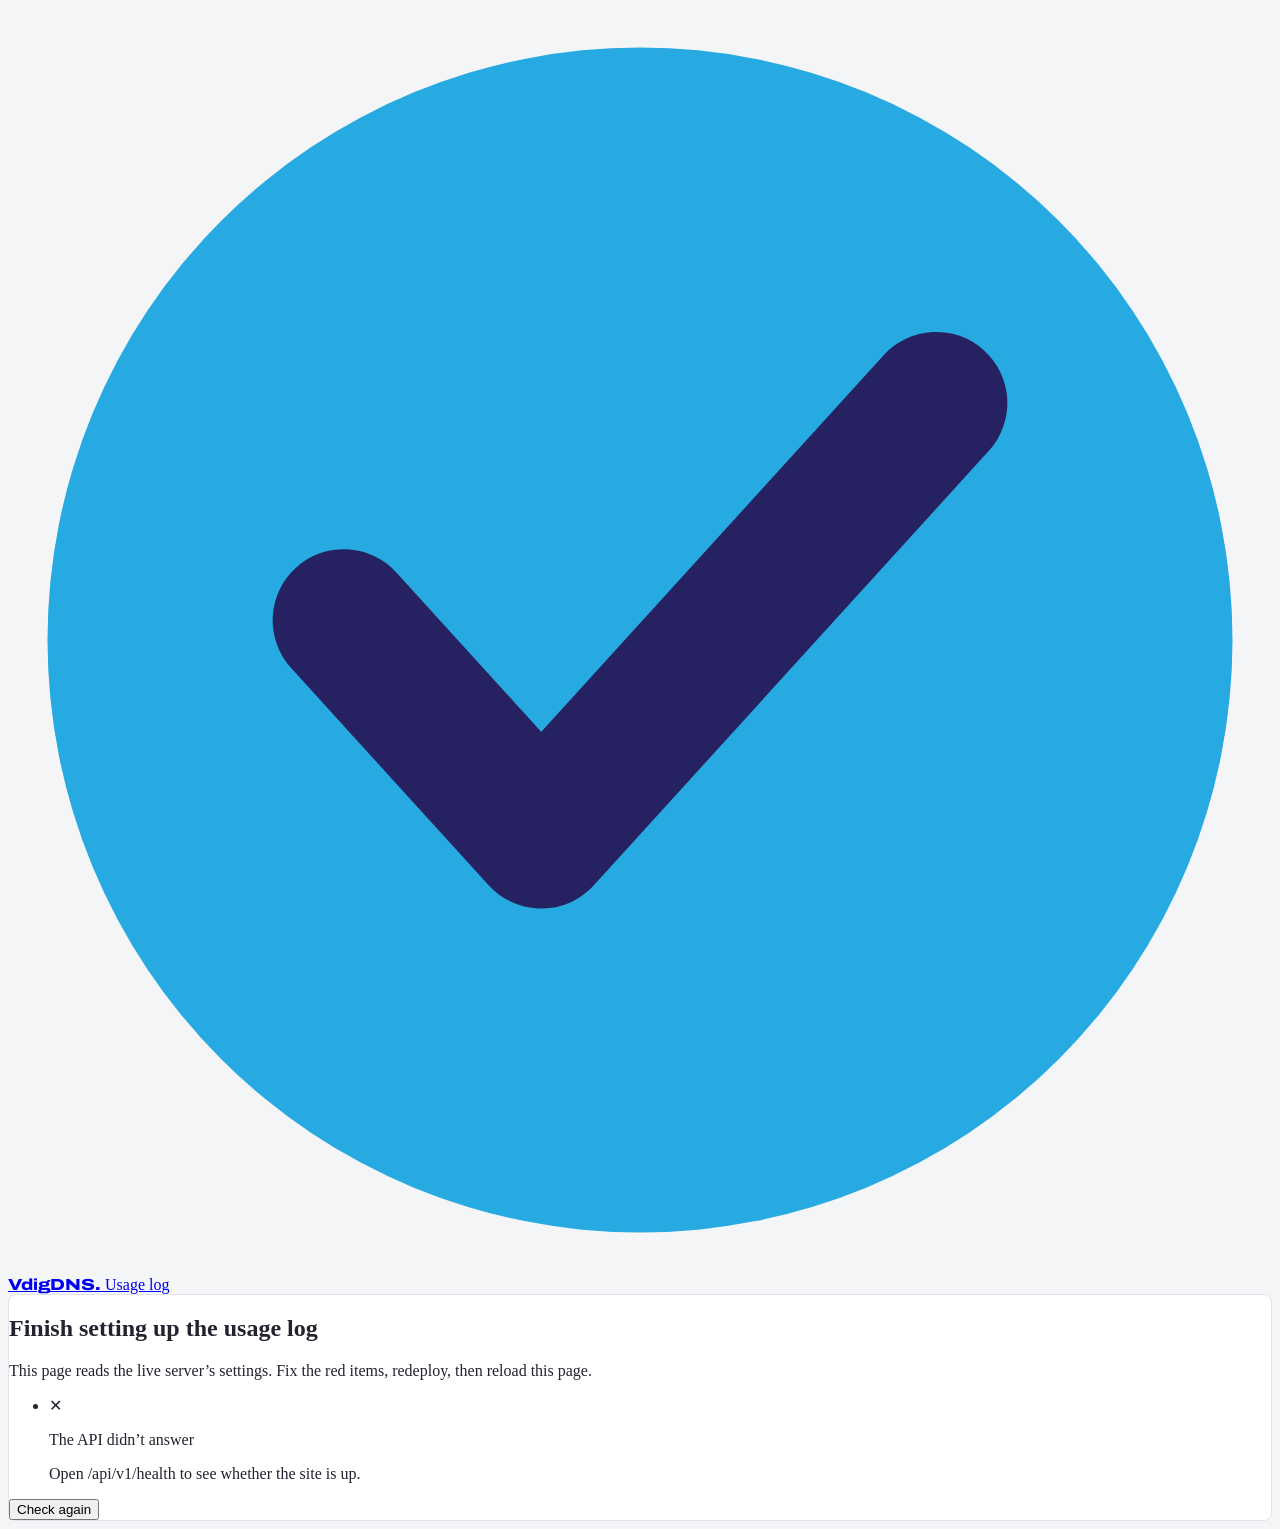
==== commit 2d237d0a: "Add files via upload" ====
--- a/public/admin.html
+++ b/public/admin.html
@@ -8,16 +8,17 @@
   <link rel="icon" href="data:image/svg+xml,%3Csvg xmlns='http://www.w3.org/2000/svg' viewBox='0 0 32 32'%3E%3Ccircle cx='16' cy='16' r='15' fill='%23262262'/%3E%3Cpath d='M9 16.5l4.5 4.5L23 11' stroke='%2327AAE1' stroke-width='3.4' fill='none' stroke-linecap='round' stroke-linejoin='round'/%3E%3C/svg%3E" />
   <link rel="preconnect" href="https://fonts.googleapis.com" />
   <link rel="preconnect" href="https://fonts.gstatic.com" crossorigin />
-  <link href="https://fonts.googleapis.com/css2?family=Archivo:wdth,wght@62..125,100..900&family=JetBrains+Mono:wght@400;600&display=swap" rel="stylesheet" />
+  <link href="https://fonts.googleapis.com/css2?family=IBM+Plex+Mono:wght@400;500;600&family=IBM+Plex+Sans:wght@400;500;600;700&family=Archivo:wdth,wght@125,800&display=swap" rel="stylesheet" />
   <!-- The same compiled stylesheet as the main page (build.py scans this file too) -->
   <link rel="stylesheet" href="/app.css" />
   <style>
-    body { background: #EEF1F7; color: #29284A; }
-    .display { font-stretch: 125%; letter-spacing: -0.01em; }
+    body { background: #F4F5F7; color: #22232E; }
+    .display { letter-spacing: -0.02em; }
+    .wordmark { font-family: "Archivo", "IBM Plex Sans", sans-serif; font-stretch: 125%; font-weight: 800; }
     .semi-wide { font-stretch: 112%; }
     .break-anywhere { overflow-wrap: anywhere; }
     .tabular { font-variant-numeric: tabular-nums; }
-    .card { background: #fff; border-radius: 1rem; box-shadow: 0 1px 2px rgba(38,34,98,.06), 0 6px 18px rgba(38,34,98,.06); }
+    .card { background: #fff; border-radius: .5rem; border: 1px solid #E2E4EA; }
     /* Activity chart: one bar per day (or hour). The whole column is the hover target. */
     .bar-col { position: relative; flex: 1 1 0; min-width: 0; height: 100%; display: flex; align-items: flex-end; cursor: default; outline: none; }
     .bar-col .bar { width: 100%; background: #27AAE1; border-radius: 4px 4px 0 0; min-height: 0; transition: background-color .15s; }
@@ -34,7 +35,7 @@
           <circle cx="16" cy="16" r="15" fill="#27AAE1" />
           <path d="M8.5 15.5l5 5.5L23.5 10" stroke="#262262" stroke-width="3.6" fill="none" stroke-linecap="round" stroke-linejoin="round" />
         </svg>
-        <span class="display text-2xl font-extrabold">Vdig<span class="text-sky">DNS</span><span class="text-orange">.</span></span>
+        <span class="wordmark text-2xl">Vdig<span class="text-sky">DNS</span><span class="text-orange">.</span></span>
         <span class="ml-1 rounded-md bg-white/10 px-2 py-0.5 text-xs font-semibold text-white/80">Usage log</span>
       </a>
       <div id="controls" hidden class="flex flex-wrap items-center gap-2">
@@ -156,7 +157,7 @@
   set(k, v, keep) { try { (keep ? localStorage : sessionStorage).setItem(k, v); } catch { /* storage blocked */ } },
   del(k) { try { sessionStorage.removeItem(k); localStorage.removeItem(k); } catch { /* fine */ } },
 };
-const TOOL = { report: "Domain report", propagation: "Propagation", whois: "Registration", dkim: "DKIM selector", blocklist: "Blocklist check" };
+const TOOL = { report: "Domain report", propagation: "Propagation", whois: "Registration", dkim: "DKIM selector", blocklist: "Blocklist check", mailtest: "Email test", ip: "IP lookup" };
 const REGION = (() => { try { return new Intl.DisplayNames(undefined, { type: "region" }); } catch { return null; } })();
 const countryName = (c) => { try { return c ? REGION?.of(c) || c : ""; } catch { return c || ""; } };
 const place = (e) => [e.city, countryName(e.country)].filter(Boolean).join(", ");
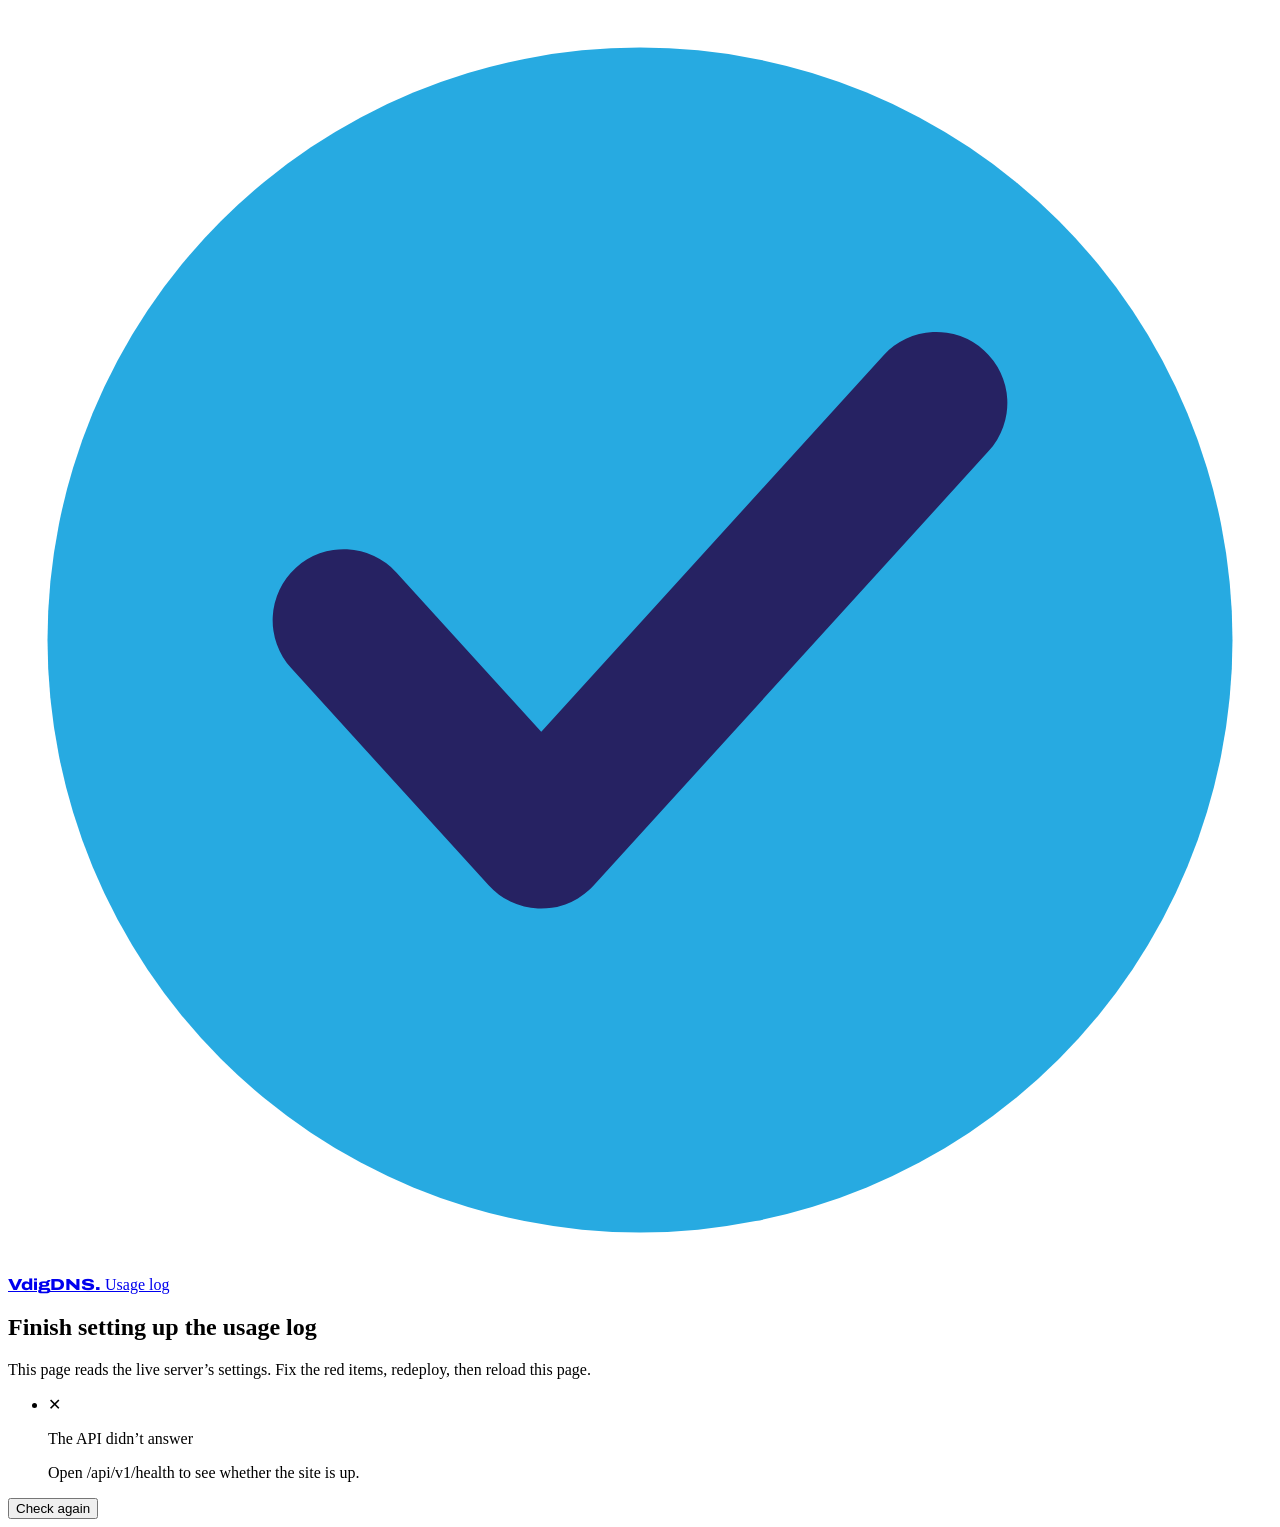
==== commit 99f155ab: "Add files via upload" ====
--- a/public/admin.html
+++ b/public/admin.html
@@ -11,24 +11,25 @@
   <link href="https://fonts.googleapis.com/css2?family=IBM+Plex+Mono:wght@400;500;600&family=IBM+Plex+Sans:wght@400;500;600;700&family=Archivo:wdth,wght@125,800&display=swap" rel="stylesheet" />
   <!-- The same compiled stylesheet as the main page (build.py scans this file too) -->
   <link rel="stylesheet" href="/app.css" />
+  <script>try { var t = localStorage.getItem("vdig-theme"); if (t === "dark" || t === "light") document.documentElement.dataset.theme = t; } catch (e) {}</script>
   <style>
-    body { background: #F4F5F7; color: #22232E; }
+    body { background: var(--color-canvas); color: var(--color-ink); }
     .display { letter-spacing: -0.02em; }
     .wordmark { font-family: "Archivo", "IBM Plex Sans", sans-serif; font-stretch: 125%; font-weight: 800; }
     .semi-wide { font-stretch: 112%; }
     .break-anywhere { overflow-wrap: anywhere; }
     .tabular { font-variant-numeric: tabular-nums; }
-    .card { background: #fff; border-radius: .5rem; border: 1px solid #E2E4EA; }
+    .card { background: var(--color-surface); border-radius: .5rem; border: 1px solid var(--color-rule); }
     /* Activity chart: one bar per day (or hour). The whole column is the hover target. */
     .bar-col { position: relative; flex: 1 1 0; min-width: 0; height: 100%; display: flex; align-items: flex-end; cursor: default; outline: none; }
     .bar-col .bar { width: 100%; background: #27AAE1; border-radius: 4px 4px 0 0; min-height: 0; transition: background-color .15s; }
-    .bar-col:hover .bar, .bar-col:focus-visible .bar { background: #262262; }
+    .bar-col:hover .bar, .bar-col:focus-visible .bar { background: var(--color-navy); }
     .bar-col:focus-visible { box-shadow: inset 0 0 0 2px #27AAE1; border-radius: 4px; }
     .share { height: 6px; border-radius: 3px; background: #27AAE1; }
   </style>
 </head>
 <body class="min-h-screen bg-canvas font-sans text-ink antialiased">
-  <header class="bg-navy text-white">
+  <header class="bg-band text-white">
     <div class="mx-auto flex max-w-6xl flex-wrap items-center justify-between gap-x-6 gap-y-3 px-4 py-5 sm:px-6">
       <a href="/" class="flex items-center gap-2.5 rounded-md focus:outline-none focus-visible:ring-2 focus-visible:ring-sky">
         <svg class="h-8 w-8 shrink-0" viewBox="0 0 32 32" aria-hidden="true">
@@ -55,7 +56,7 @@
       <h1 class="semi-wide text-xl font-bold text-navy">Finish setting up the usage log</h1>
       <p class="mt-1 text-[14px] text-ink/70">This page reads the live server’s settings. Fix the red items, redeploy, then reload this page.</p>
       <ul id="setup-list" class="mt-5 space-y-4"></ul>
-      <button id="setup-recheck" class="mt-6 rounded-lg bg-navy px-5 py-2.5 text-sm font-bold text-white hover:bg-blue focus:outline-none focus-visible:ring-4 focus-visible:ring-sky/50">Check again</button>
+      <button id="setup-recheck" class="mt-6 rounded-lg bg-ink px-5 py-2.5 text-sm font-bold text-surface hover:bg-blue focus:outline-none focus-visible:ring-4 focus-visible:ring-sky/50">Check again</button>
     </section>
 
     <!-- Sign in -->
@@ -70,7 +71,7 @@
       <label class="mt-3 flex items-center gap-2 text-[14px] text-ink/80">
         <input id="remember" type="checkbox" class="h-4 w-4 accent-sky" /> Remember me on this device
       </label>
-      <button class="mt-5 w-full rounded-lg bg-navy px-6 py-3 font-bold text-white hover:bg-blue focus:outline-none focus-visible:ring-4 focus-visible:ring-sky/50">Show the log</button>
+      <button class="mt-5 w-full rounded-lg bg-ink px-6 py-3 font-bold text-surface hover:bg-blue focus:outline-none focus-visible:ring-4 focus-visible:ring-sky/50">Show the log</button>
       <p id="signin-error" role="alert" class="mt-3 hidden text-[14px] text-fail"></p>
     </form>
 
@@ -81,7 +82,7 @@
           <h1 class="display text-3xl font-bold text-navy">Who’s using VdigDNS</h1>
           <p id="updated" class="mt-1 text-[13px] text-ink/60"></p>
         </div>
-        <button id="csv" class="rounded-lg border border-sky bg-white px-3.5 py-2 text-sm font-semibold text-blue hover:bg-sky/10 focus:outline-none focus-visible:ring-2 focus-visible:ring-sky">Download CSV</button>
+        <button id="csv" class="rounded-lg border border-sky bg-surface px-3.5 py-2 text-sm font-semibold text-blue hover:bg-sky/10 focus:outline-none focus-visible:ring-2 focus-visible:ring-sky">Download CSV</button>
       </div>
 
       <div id="tiles" class="grid grid-cols-2 gap-4 lg:grid-cols-4"></div>
@@ -94,7 +95,7 @@
           </div>
           <div class="relative mt-4">
             <div id="chart" class="flex h-44 items-end gap-[3px] border-b border-rule" role="list" aria-label="Checks over time"></div>
-            <div id="chart-tip" hidden class="pointer-events-none absolute z-10 -translate-x-1/2 rounded-lg bg-navy px-2.5 py-1.5 text-[12px] whitespace-nowrap text-white shadow-lg"></div>
+            <div id="chart-tip" hidden class="pointer-events-none absolute z-10 -translate-x-1/2 rounded-lg bg-ink px-2.5 py-1.5 text-[12px] whitespace-nowrap text-surface shadow-lg"></div>
             <div id="chart-axis" class="mt-1.5 flex gap-[3px] text-[11px] text-ink/50"></div>
           </div>
         </section>
@@ -118,13 +119,13 @@
       </div>
 
       <section class="card min-w-0">
-        <div class="sticky top-0 z-10 flex flex-wrap items-center gap-2 rounded-t-2xl border-b border-rule bg-white/95 p-4 backdrop-blur sm:px-6">
+        <div class="sticky top-0 z-10 flex flex-wrap items-center gap-2 rounded-t-2xl border-b border-rule bg-surface/95 p-4 backdrop-blur sm:px-6">
           <h2 class="semi-wide mr-auto text-lg font-bold text-navy">Every check</h2>
           <label class="sr-only" for="q">Search</label>
           <input id="q" type="search" placeholder="Search IP, domain, place, browser"
                  class="w-full min-w-0 rounded-lg border border-rule px-3 py-2 text-sm text-navy outline-none focus:border-sky focus:ring-4 focus:ring-sky/20 sm:w-72" />
           <label class="sr-only" for="tool">Tool</label>
-          <select id="tool" class="rounded-lg border border-rule bg-white px-3 py-2 text-sm text-navy outline-none focus:border-sky focus:ring-4 focus:ring-sky/20">
+          <select id="tool" class="rounded-lg border border-rule bg-surface px-3 py-2 text-sm text-navy outline-none focus:border-sky focus:ring-4 focus:ring-sky/20">
             <option value="">All tools</option>
           </select>
           <button id="clear" hidden class="rounded-lg px-2 py-2 text-sm text-blue underline underline-offset-4 hover:text-navy focus:outline-none focus-visible:ring-2 focus-visible:ring-sky">Clear filters</button>
@@ -157,7 +158,7 @@
   set(k, v, keep) { try { (keep ? localStorage : sessionStorage).setItem(k, v); } catch { /* storage blocked */ } },
   del(k) { try { sessionStorage.removeItem(k); localStorage.removeItem(k); } catch { /* fine */ } },
 };
-const TOOL = { report: "Domain report", propagation: "Propagation", whois: "Registration", dkim: "DKIM selector", blocklist: "Blocklist check", mailtest: "Email test", ip: "IP lookup" };
+const TOOL = { report: "Domain report", propagation: "Propagation", whois: "Registration", dkim: "DKIM selector", blocklist: "Blocklist check", mailtest: "Email test", ip: "IP lookup", geoview: "World view", geostatus: "World status" };
 const REGION = (() => { try { return new Intl.DisplayNames(undefined, { type: "region" }); } catch { return null; } })();
 const countryName = (c) => { try { return c ? REGION?.of(c) || c : ""; } catch { return c || ""; } };
 const place = (e) => [e.city, countryName(e.country)].filter(Boolean).join(", ");
